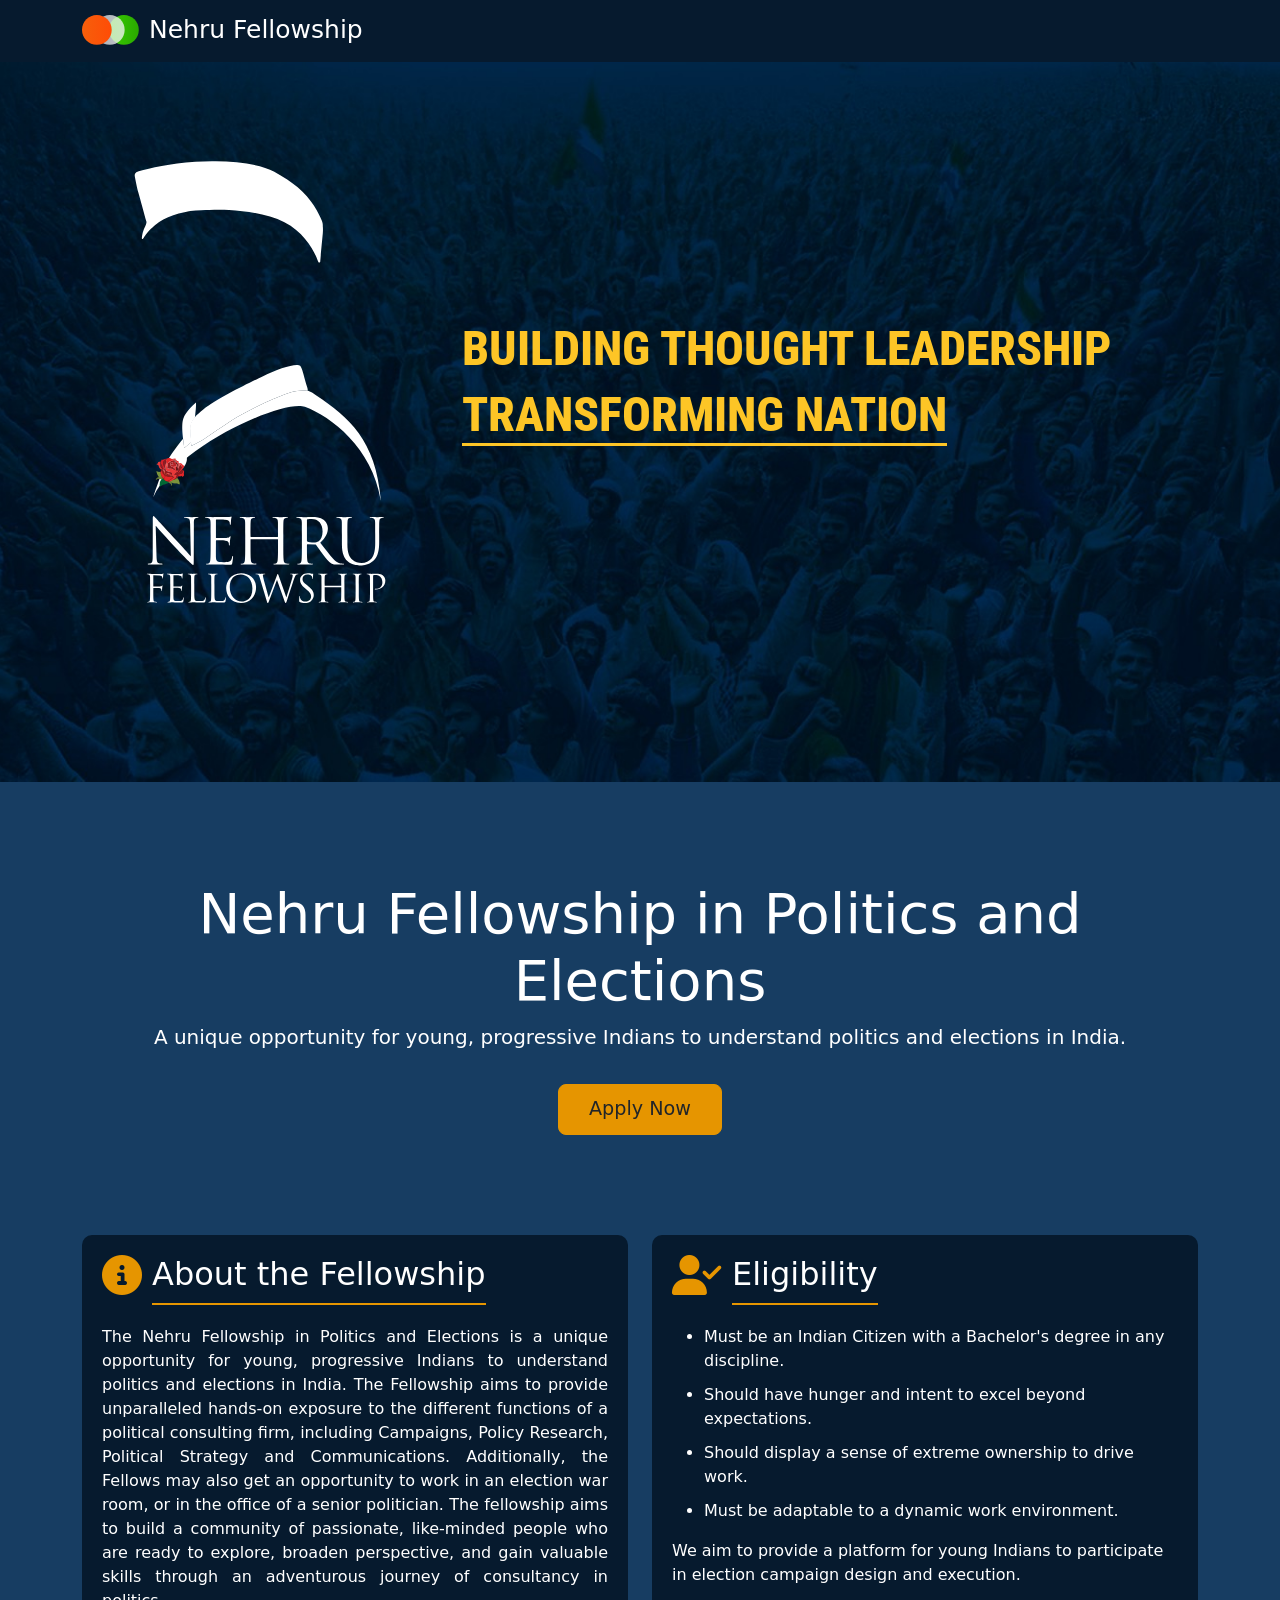
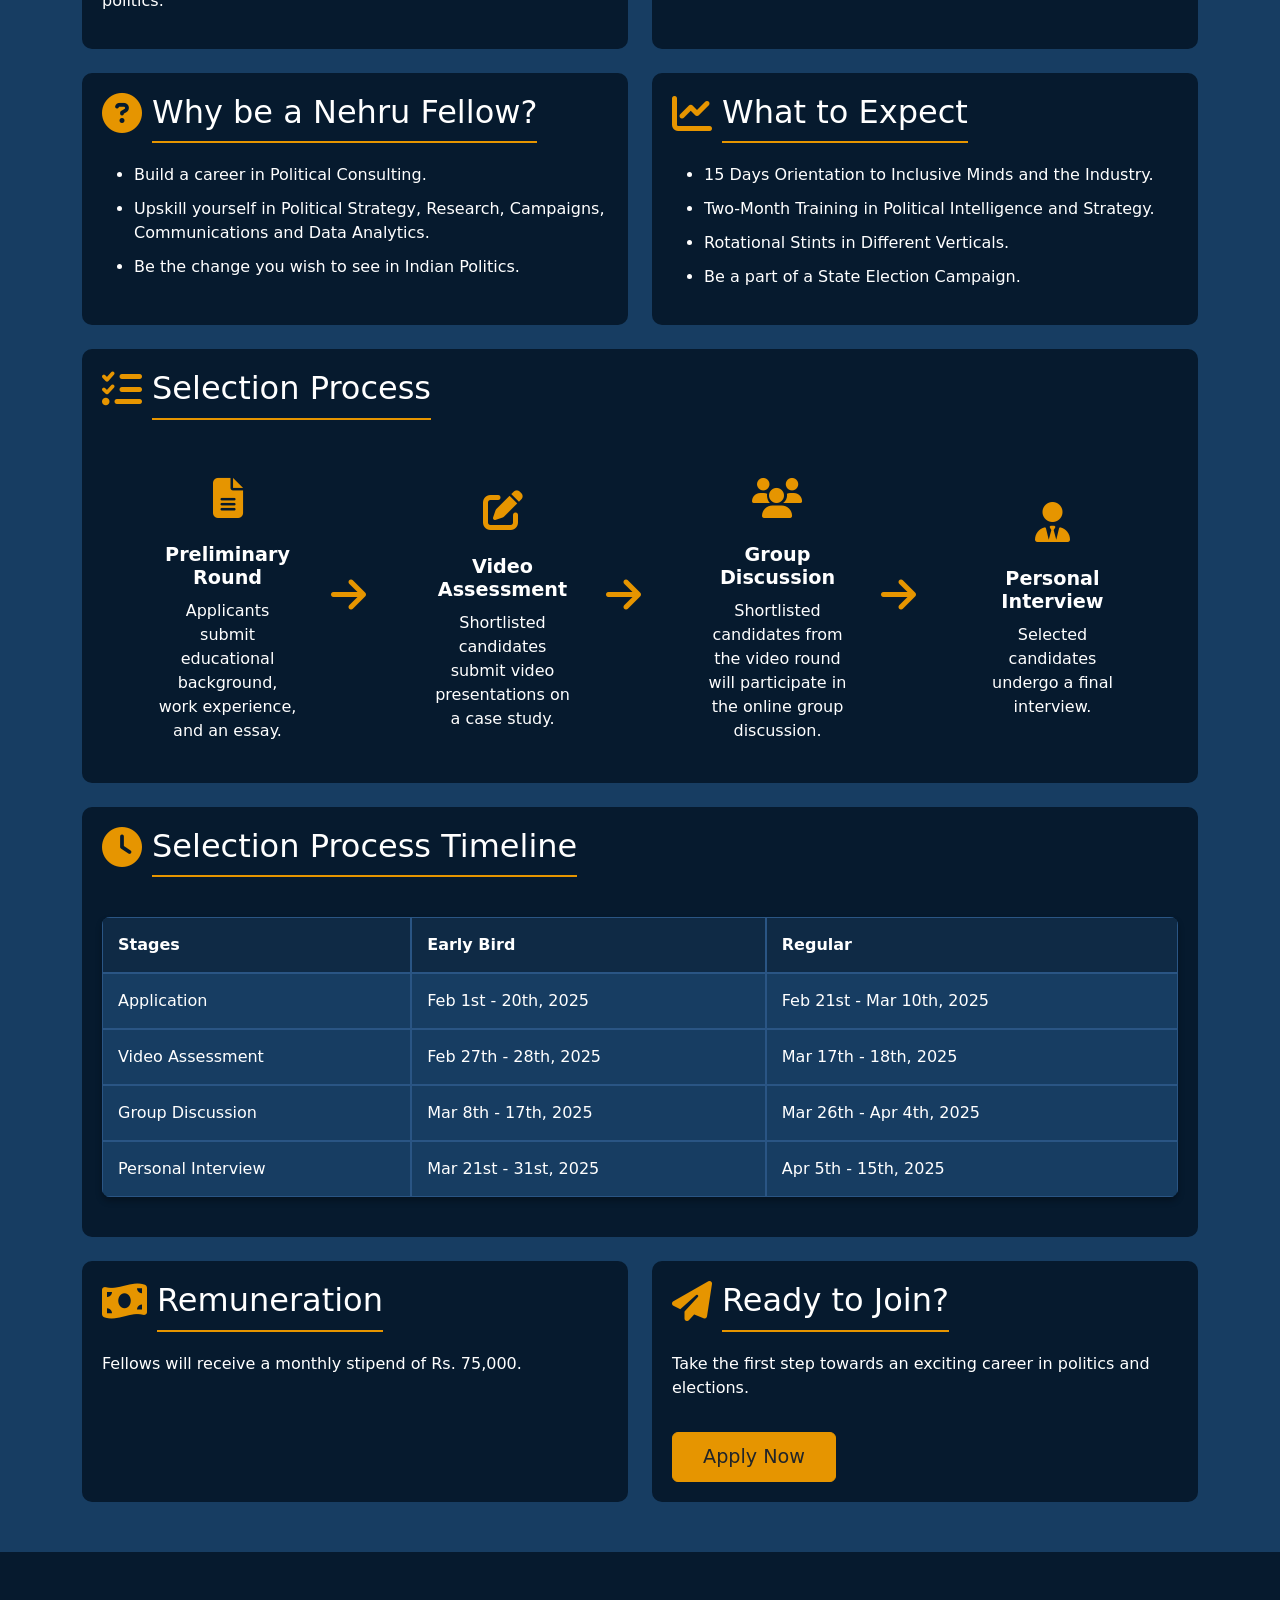
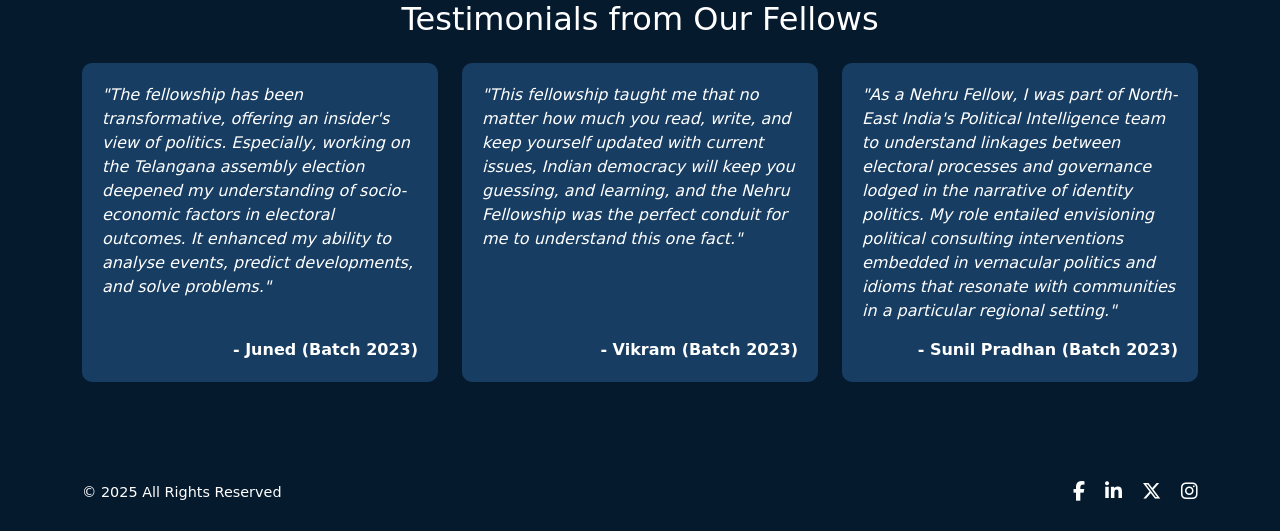
==== index.html @ 9f27fc57 "Fixed issues" ====
<!DOCTYPE html><html lang="en"><head>
    <meta charset="UTF-8">
    <meta name="viewport" content="width=device-width, initial-scale=1.0">
	<link rel="apple-touch-icon" sizes="180x180" href="apple-touch-icon.png">
	<link rel="icon" type="image/png" sizes="32x32" href="favicon-32x32.png">
	<link rel="icon" type="image/png" sizes="16x16" href="favicon-16x16.png">
	<link rel="manifest" href="site.webmanifest">
    <title>Nehru Fellowship</title>
	<meta name="description" content="Explore the Nehru Fellowship, offering young leaders transformative opportunities in policy, governance, and leadership. Learn about our comprehensive application process and how this fellowship empowers future change-makers.">
	<meta name="keywords" content="Political Consulting, Election Campaigns, Indian National Congress, Data-Driven Strategies, Policy Advisory, Governance Support, Strategic Research, Grassroots Campaigns, Social Media Amplification, Political Strategy, Inclusive Minds, Bengaluru Consultants">
	<meta name="author" content="Nehru Fellowship">
	<meta name="robots" content="index, follow">
	<meta property="og:title" content="Nehru Fellowship">
	<meta property="og:description" content="Explore the Nehru Fellowship, offering young leaders transformative opportunities in policy, governance, and leadership. Learn about our comprehensive application process and how this fellowship empowers future change-makers.">
	<meta property="og:image" content=images/inclusive_minds_1200x675.jpg">
	<meta property="og:url" content="https://inclusiveminds.in">
	<meta property="og:type" content="website">
	<meta name="twitter:card" content="summary_large_image">
	<meta name="twitter:title" content="Nehru Fellowship">
	<meta name="twitter:description" content="Explore the Nehru Fellowship, offering young leaders transformative opportunities in policy, governance, and leadership. Learn about our comprehensive application process and how this fellowship empowers future change-makers.">
	<meta name="twitter:image" content="https://www.inclusiveminds.in//images/inclusive_minds_1200x627.jpg">
	<meta name="twitter:site" content="@INClusive_Minds">
    <link href="dist/css/bootstrap.min.css" rel="stylesheet">
    <link href="font-awesome/6.7.2/css/all.min.css" rel="stylesheet">
	<link rel="preconnect" href="https://fonts.googleapis.com">
	<link rel="preconnect" href="https://fonts.gstatic.com" crossorigin="">
	<link href="https://fonts.googleapis.com/css2?family=Roboto+Condensed:ital,wght@0,800;1,800&display=swap" rel="stylesheet">
    <link href="css/style_v%3D1.0.10.css" rel="stylesheet">
	<style>
	.selection-stage {
		text-align: center;
		padding: 20px;
	}
	.selection-stage h3 {
		margin-top: 10px;
		margin-bottom: 10px;
		font-size:1.2rem;
		font-weight:bold;
	}
	.selection-stage p {
		margin: 0;
		
	}
	.icon {
		font-size: 3rem;
		color: #e69500; 
	}
	
	.icon i {
		float:none;
	}

	@media (max-width: 768px) {
		.arrow {
			display: none; 
		}
	}
	
	@media (max-width: 991.98px) {
		.col-stage {
			flex-basis: 50%;
			max-width: 50%;
		}
		.arrow {
			display: none; 
		}
	}
	</style>
	<style>
.timeline-table-section {
    margin: 20px 0;
}

.timeline-table {
    width: 100%;
    border-collapse: separate;
    border-spacing: 0;
    background: #173d62;
    border-radius: 8px;
    overflow: hidden;
    box-shadow: 0 4px 6px rgba(0, 0, 0, 0.3);
    color: #fff;
}

.timeline-table th,
.timeline-table td {
    padding: 15px;
    text-align: left;
    border: 1px solid #2a5584;
}

.timeline-table th {
    background-color: #0f2a45;
    color: #ffffff;
    border-color: #2a5584;
}

.timeline-table tbody tr:hover {
    background-color: #1f4b78;
}

.timeline-date {
    /* color: #e69500; */
    font-weight: 500;
}

.early-bird {
   /*  color: #4dff4d; */
    font-weight: 500;
}

@media (max-width: 768px) {
    .timeline-table {
        display: block;
        overflow-x: auto;
        white-space: nowrap;
    }
    
    .timeline-table th,
    .timeline-table td {
        padding: 12px;
        font-size: 0.9rem;
    }
}
</style>
</head>
<body style="background:#173d62">
	<nav class="navbar navbar-expand-lg navbar-dark sticky-top">
	<div class="container">
		<a class="navbar-brand" href="/">
			<div style="float:left;"><img src="images/logo.svg" style="width:57px;height:30px;"></div>
			<div style="float:left;font-size:25px;margin-left:10px;margin-top:-2px;">Nehru Fellowship</div>
			<div style="clear:both;"></div>
		</a>
		<button class="navbar-toggler" type="button" data-bs-toggle="collapse" data-bs-target="#navbarNav" aria-controls="navbarNav" aria-expanded="false" aria-label="Toggle navigation">
			<span class="navbar-toggler-icon"></span>
		</button>
		<!-- <div class="collapse navbar-collapse" id="navbarNav">
			<ul class="navbar-nav ms-auto">
				<li class="nav-item">
					<a class="nav-link" href="/#about">About Us</a>
				</li>
				<li class="nav-item">
					<a class="nav-link" href="/#work">Our Work</a>
				</li>
				<li class="nav-item">
					<a class="nav-link" href="/nehru-fellowship.php">Nehru Fellowship</a>
				</li>
				<li class="nav-item dropdown">
					<a class="nav-link dropdown-toggle" href="#" id="navbarDropdown" role="button" data-bs-toggle="dropdown" aria-expanded="false">
						Meet Our Fellows
					</a>
					<ul class="dropdown-menu" aria-labelledby="navbarDropdown">
						<li><a class="dropdown-item" href="/nf_2023.php">2023</a></li>
						<li><a class="dropdown-item" href="/nf_2024.php">2024</a></li>
					</ul>
				</li>
				<li class="nav-item">
					<a class="nav-link" href="/#join">Join Us</a>
				</li>
			</ul>
		</div> -->
	</div>
	</nav>		<section class="hero-section">
		<!-- Content Container -->
		<div class="container position-relative py-1">
			<div class="row align-items-center">
				<!-- Desktop View -->
				<div class="col-lg-4 d-none d-lg-block text-center">
					<img src="images/nehru-caricature.svg" class="img-fluid" alt="Nehru Caricature">
				</div>

				<!-- Desktop View: Right Text (Tagline) -->
				<div class="col-lg-8 d-none d-lg-block">
					<h2 class="tagline h1">
						BUILDING THOUGHT LEADERSHIP
					</h2>
					<h2 class="tagline h1 golden-line">
						TRANSFORMING NATION
					</h2>
				</div>
				
				<!-- Mobile View: Centered Content -->
				<div class="col-12 text-center d-lg-none">
					<img src="images/nehru-caricature.svg" class="img-fluid mb-4" alt="Nehru Caricature" style="max-width: 200px;">
					<h2 class="tagline-mobile h2">
						BUILDING THOUGHT LEADERSHIP
					</h2>
					<h2 class="tagline-mobile h2 golden-line-mobile">
						TRANSFORMING NATION
					</h2>
					
				</div>
			</div>
		</div>
	</section>
	<div class="container mt-5" style="margin-bottom:50px;">
		<div class="row g-4">
			<div class="col">
				<div class="hero-content">
			<h1 class="display-4">Nehru Fellowship in Politics and Elections</h1>
			<p class="lead">A unique opportunity for young, progressive Indians to understand politics and elections in India.</p>
						<a href="nf/" class="btn btn-action apply-btn btn-lg mt-3">Apply Now</a>
					</div>
			</div>
		</div>
		<div class="row g-4">
			<!-- About the Fellowship -->
			<div class="col-md-6">
				<div class="info-box">
					<i class="fas fa-info-circle"></i>
					<h2 class="section-title">About the Fellowship</h2>
					<div class="clear"></div>
					<p style="text-align:justify">The Nehru Fellowship in Politics and Elections is a unique opportunity for young, progressive Indians to understand politics and elections in India. The Fellowship aims to provide unparalleled hands-on exposure to the different functions of a political consulting firm, including Campaigns, Policy Research, Political Strategy and Communications. Additionally, the Fellows may also get an opportunity to work in an election war room, or in the office of a senior politician. The fellowship aims to build a community of passionate, like-minded people who are ready to explore, broaden perspective, and gain valuable skills through an adventurous journey of consultancy in politics.</p>
				</div>
			</div>
			<div class="col-md-6">
				<div class="info-box">
					<i class="fas fa-user-check"></i>
					<h2 class="section-title">Eligibility</h2>
					<div class="clear"></div>
					<ul>
						<li>Must be an Indian Citizen with a Bachelor's degree in any discipline.</li>
						<li>Should have hunger and intent to excel beyond expectations.</li>
						<li>Should display a sense of extreme ownership to drive work.</li>
						<li>Must be adaptable to a dynamic work environment.</li>
					</ul>
					<p>We aim to provide a platform for young Indians to participate in election campaign design and execution.</p>
				</div>
			</div>
			
			<div class="col-md-6">
				<div class="info-box">
					<i class="fas fa-question-circle"></i>
					<h2 class="section-title">Why be a Nehru Fellow?</h2>
					<div class="clear"></div>
					<ul>
						<li>Build a career in Political Consulting.</li>
						<li>Upskill yourself in Political Strategy, Research, Campaigns, Communications and Data Analytics.</li>
						<li>Be the change you wish to see in Indian Politics.</li>
					</ul>
				</div>
			</div>
			<div class="col-md-6">
				<div class="info-box">
					<i class="fas fa-chart-line"></i>
					<h2 class="section-title">What to Expect</h2>
					<div class="clear"></div>
					<ul>
						<li>15 Days Orientation to Inclusive Minds and the Industry.</li>
						<li>Two-Month Training in Political Intelligence and Strategy.</li>
						<li>Rotational Stints in Different Verticals.</li>
						<li>Be a part of a State Election Campaign.</li>
					</ul>
				</div>
			</div>
			<div class="col-md-12">
				<div class="info-box">
					<i class="fas fa-tasks"></i>
					<h2 class="section-title">Selection Process</h2>
					<div class="clear"></div>
					<div class="row justify-content-center align-items-center">
						<div class="col-md-2 col-stage selection-stage">
							<div class="icon"><i class="fas fa-file-alt"></i></div> 
							<h3>Preliminary Round</h3>
							<p>Applicants submit educational background, work experience, and an essay.</p>
						</div>
						<div class="col-md-1 arrow">
							<i class="fas fa-arrow-right"></i>
						</div>
						<div class="col-md-2 col-stage selection-stage">
							<div class="icon"><i class="fas fa-edit"></i></div>
							<h3>Video Assessment</h3>
							<p>Shortlisted candidates submit video presentations on a case study.</p>
						</div>
						<div class="col-md-1 arrow">
							<i class="fas fa-arrow-right"></i>
						</div>
						<div class="col-md-2 col-stage selection-stage">
							<div class="icon"><i class="fas fa-users"></i></div>
							<h3>Group Discussion</h3>
							<p>Shortlisted candidates from the video round will participate in the online group discussion.</p>
						</div>
						<div class="col-md-1 arrow">
							<i class="fas fa-arrow-right"></i>
						</div>
						<div class="col-md-2 col-stage selection-stage">
							<div class="icon"><i class="fas fa-user-tie"></i></div> <!-- Replace with appropriate icon -->
							
							<h3>Personal Interview</h3>
							<p>Selected candidates undergo a final interview.</p>
						</div>
					</div>
				</div>
			</div>
			<div class="col-md-12">
    <div class="info-box">
        <i class="fas fa-clock"></i>
        <h2 class="section-title">Selection Process Timeline</h2>
        <div class="clear"></div>
        <div class="timeline-table-section">
            <table class="timeline-table">
                <thead>
                    <tr>
                        <th>Stages</th>
                        <th>Early Bird</th>
                        <th>Regular</th>
                    </tr>
                </thead>
                <tbody>
                    <tr>
                        <td>Application</td>
                        <td class="early-bird">Feb 1st - 20th, 2025</td>
                        <td class="timeline-date">Feb 21st - Mar 10th, 2025</td>
                    </tr>
                    <tr>
                        <td>Video Assessment</td>
                        <td class="early-bird">Feb 27th - 28th, 2025</td>
                        <td class="timeline-date">Mar 17th - 18th, 2025</td>
                    </tr>
                    <tr>
                        <td>Group Discussion</td>
                        <td class="early-bird">Mar 8th - 17th, 2025</td>
                        <td class="timeline-date">Mar 26th - Apr 4th, 2025</td>
                    </tr>
                    <tr>
                        <td>Personal Interview</td>
                        <td class="early-bird">Mar 21st - 31st, 2025</td>
                        <td class="timeline-date">Apr 5th - 15th, 2025</td>
                    </tr>
                </tbody>
            </table>
        </div>
    </div>
</div>


			<div class="col-md-6">
				<div class="info-box">
					<i class="fas fa-money-bill-wave"></i>
					<h2 class="section-title">Remuneration</h2>
					<div class="clear"></div>
					<p>Fellows will receive a monthly stipend of Rs. 75,000.</p>
				</div>
			</div>

			<!-- Apply Now Section -->
			<div class="col-md-6">
				<div class="info-box text-start" id="apply">
					<div class="">
						<i class="fas fa-paper-plane"></i>
						<h2 class="section-title">Ready to Join?</h2>
						<div class="clear"></div>
					</div>
					<p>Take the first step towards an exciting career in politics and elections.</p>
										<a href="nf/" class="btn apply-btn mt-3">Apply Now</a>
									</div>
			</div>
		</div>
	</div>
	
	<!-- Testimonials Section -->
	<section class="testimonials-section py-5">
		<div class="container">
			<h2 class="text-center mb-4">Testimonials from Our Fellows</h2>
			<div class="row">
				<div class="col-md-4 mb-4">
					<div class="testimonial">
						<p class="testimonial-text">"The fellowship has been transformative, offering an insider's view of politics. Especially, working on the Telangana assembly election deepened my understanding of socio-economic factors in electoral outcomes. It enhanced my ability to analyse events, predict developments, and solve problems."</p>
						<p class="testimonial-author">- Juned (Batch 2023)</p>
					</div>
				</div>
				<div class="col-md-4 mb-4">
					<div class="testimonial">
						<p class="testimonial-text">"This fellowship taught me that no matter how much you read, write, and keep yourself updated with current issues, Indian democracy will keep you guessing, and learning, and the Nehru Fellowship was the perfect conduit for me to understand this one fact."</p>
						<p class="testimonial-author">- Vikram (Batch 2023)</p>
					</div>
				</div>
				<div class="col-md-4 mb-4">
					<div class="testimonial">
						<p class="testimonial-text">"As a Nehru Fellow, I was part of North-East India's Political Intelligence team to understand linkages between electoral processes and governance lodged in the narrative of identity politics. My role entailed envisioning political consulting interventions embedded in vernacular politics and idioms that resonate with communities in a particular regional setting."</p>
						<p class="testimonial-author">- Sunil Pradhan (Batch 2023)</p>
					</div>
				</div>
			</div>
		</div>
	</section>
    <footer class="footer py-4">
    <div class="container">
        <div class="row align-items-center">
            <div class="col-md-6 text-center text-md-start">
                <span class="copyright">© 2025 All Rights Reserved</span>
            </div>
            <div class="col-md-6 text-center text-md-end">
                <ul class="social-icons list-inline mb-0">
                    <li class="list-inline-item">
                        <a href="https://www.facebook.com/TheInclusiveMinds/" target="_blank" aria-label="Facebook">
                            <i class="fab fa-facebook-f"></i>
                        </a>
                    </li>
                    <li class="list-inline-item">
                        <a href="https://www.linkedin.com/company/inclusive-minds-ind" target="_blank" aria-label="LinkedIn">
                            <i class="fab fa-linkedin-in"></i>
                        </a>
                    </li>
                    <li class="list-inline-item">
						<a href="https://twitter.com/inclusive_minds" target="_blank" aria-label="X (formerly Twitter)">
							<i class="fa-brands fa-x-twitter"></i>
						</a>
					</li>
                    <li class="list-inline-item">
                        <a href="https://www.instagram.com/theinclusiveminds/" target="_blank" aria-label="Instagram">
                            <i class="fab fa-instagram"></i>
                        </a>
                    </li>
                </ul>
            </div>
        </div>
    </div>
</footer>

<!-- Google tag (gtag.js) -->
<script async="" src="https://www.googletagmanager.com/gtag/js?id=G-6109SPYQJ1"></script>
<script>
  window.dataLayer = window.dataLayer || [];
  function gtag(){dataLayer.push(arguments);}
  gtag('js', new Date());

  gtag('config', 'G-6109SPYQJ1');
</script>
    <script src="dist/js/bootstrap.bundle.min.js"></script>	

</body></html>
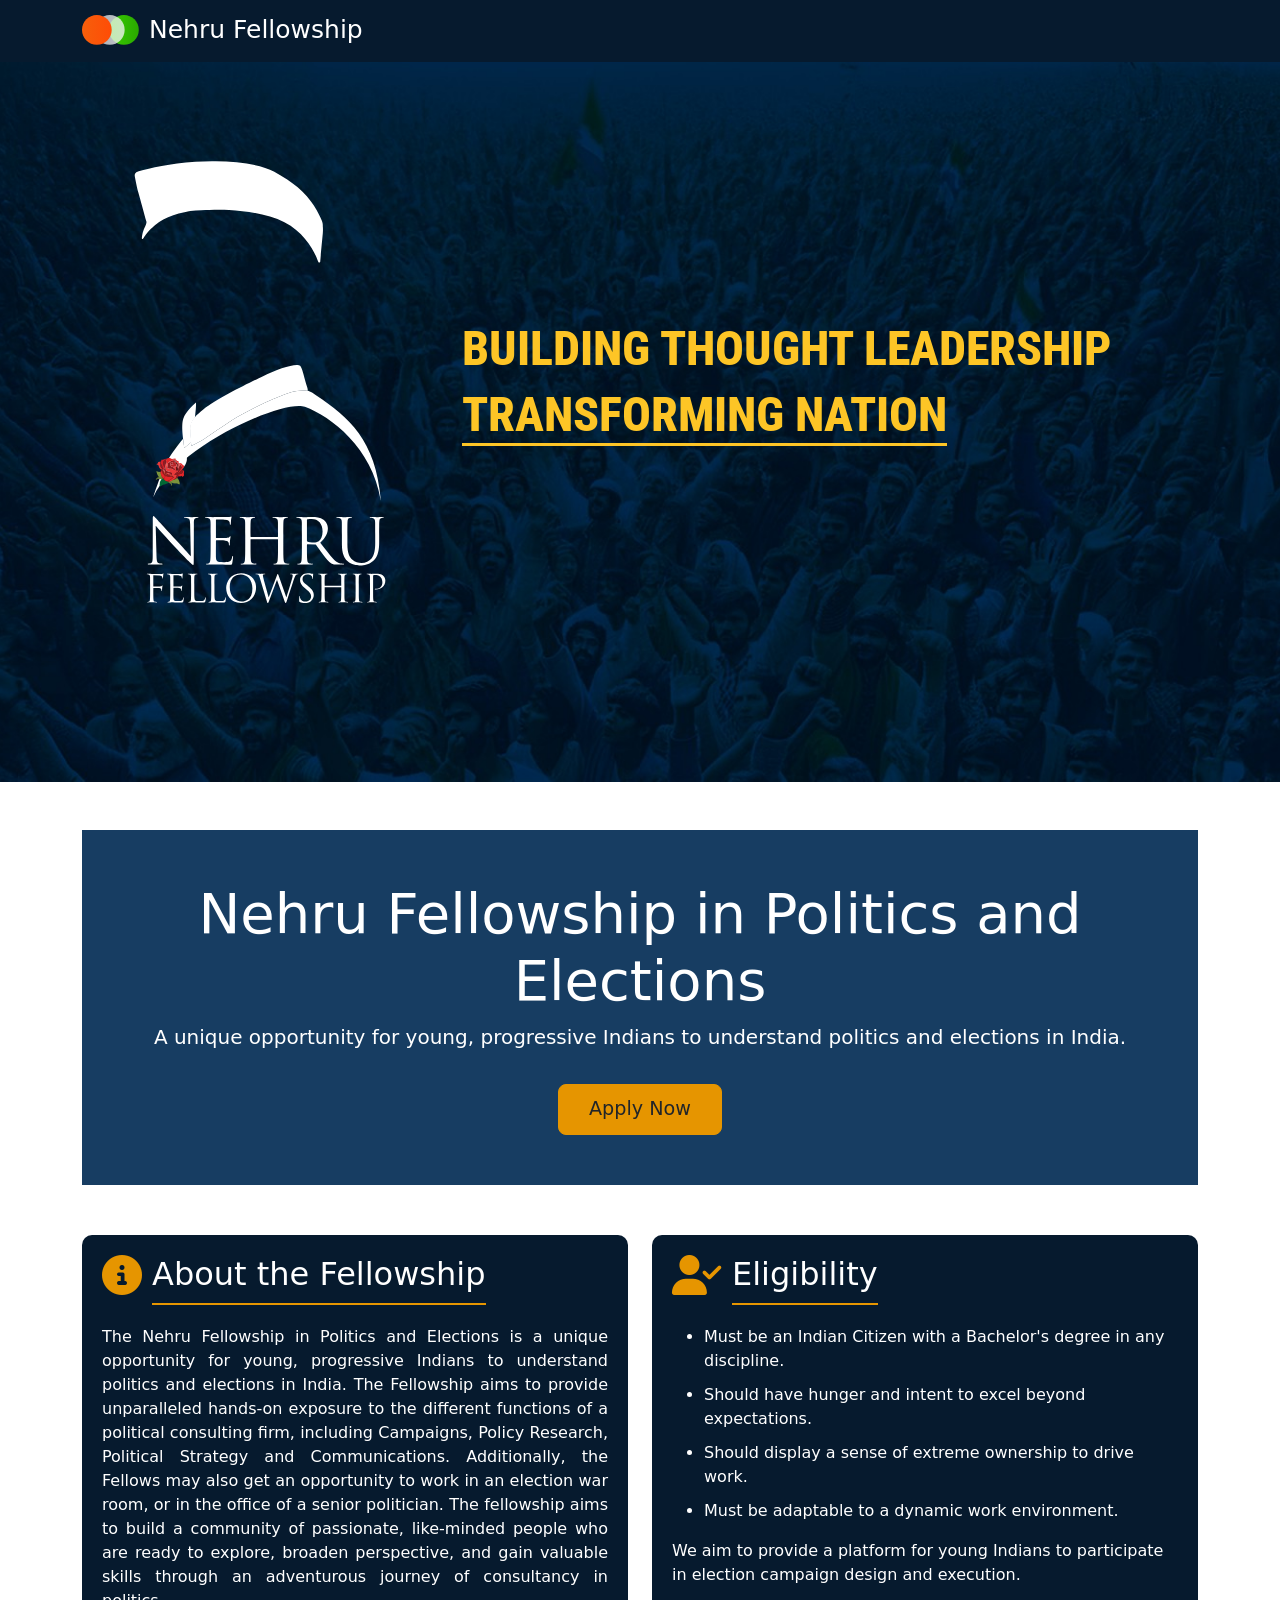
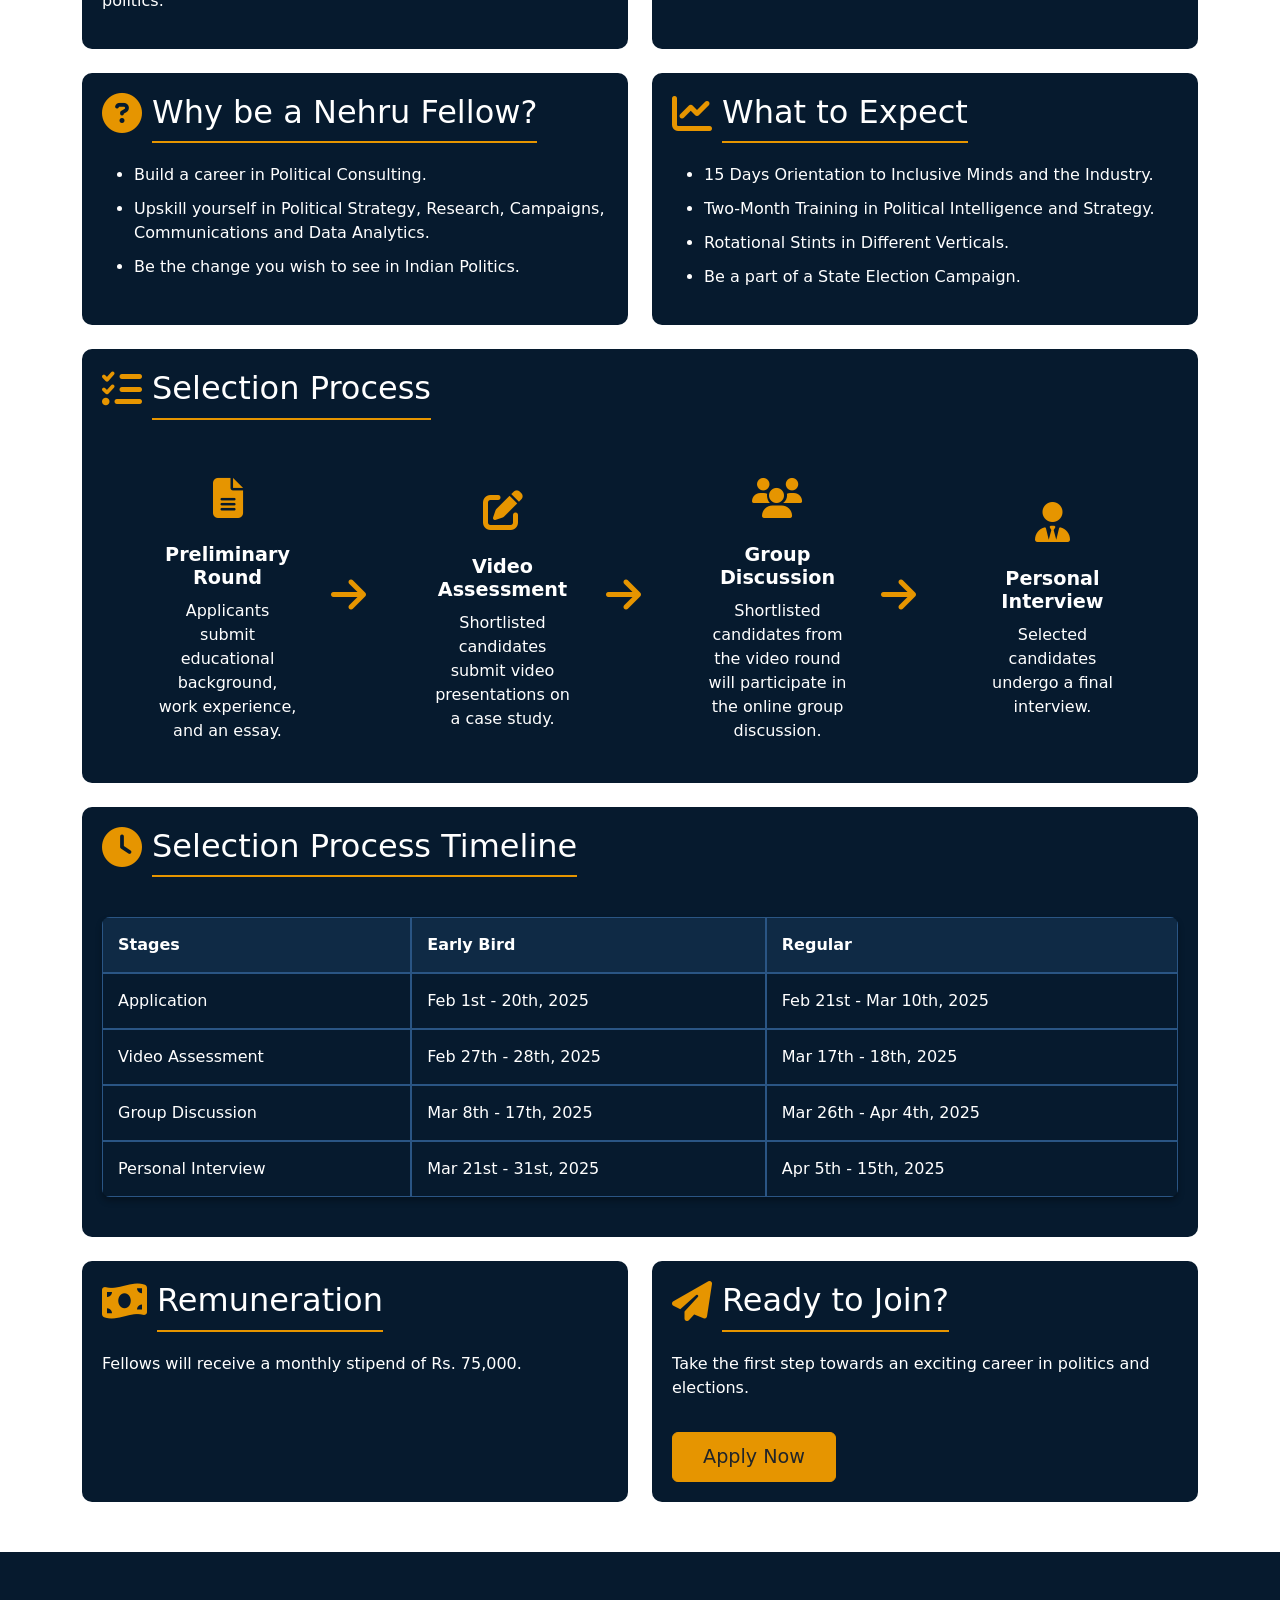
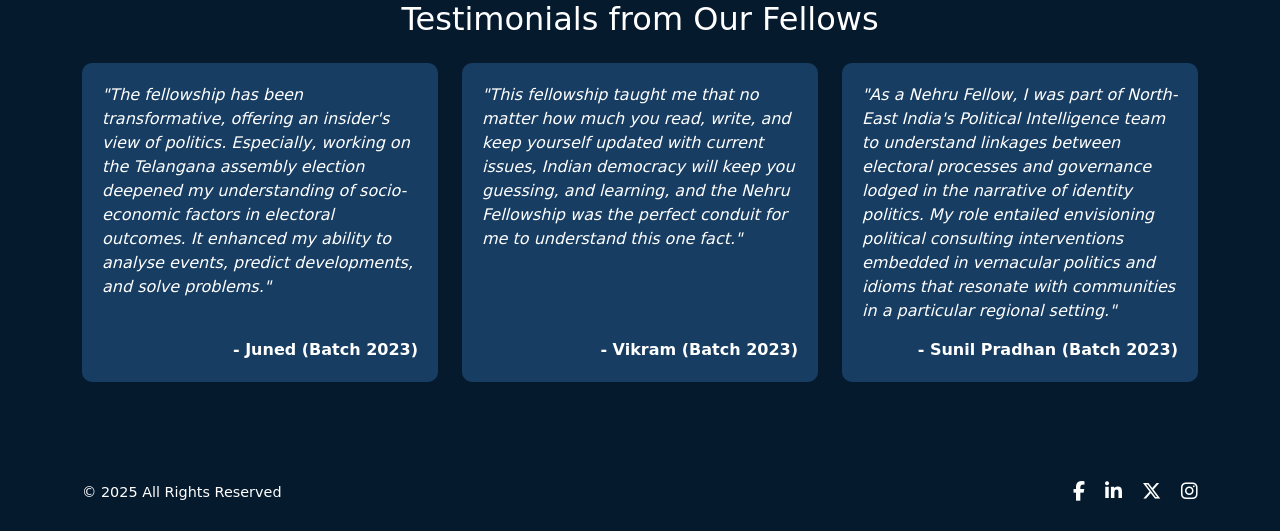
==== commit 77ae0110: "Update index.html" ====
--- a/index.html
+++ b/index.html
@@ -75,7 +75,7 @@
     width: 100%;
     border-collapse: separate;
     border-spacing: 0;
-    background: #173d62;
+    background: #00000;
     border-radius: 8px;
     overflow: hidden;
     box-shadow: 0 4px 6px rgba(0, 0, 0, 0.3);
@@ -124,7 +124,7 @@
 }
 </style>
 </head>
-<body style="background:#173d62">
+<body style="background:#0000">
 	<nav class="navbar navbar-expand-lg navbar-dark sticky-top">
 	<div class="container">
 		<a class="navbar-brand" href="/">
@@ -430,4 +430,4 @@
 </script>
     <script src="dist/js/bootstrap.bundle.min.js"></script>	
 
-</body></html>+</body></html>
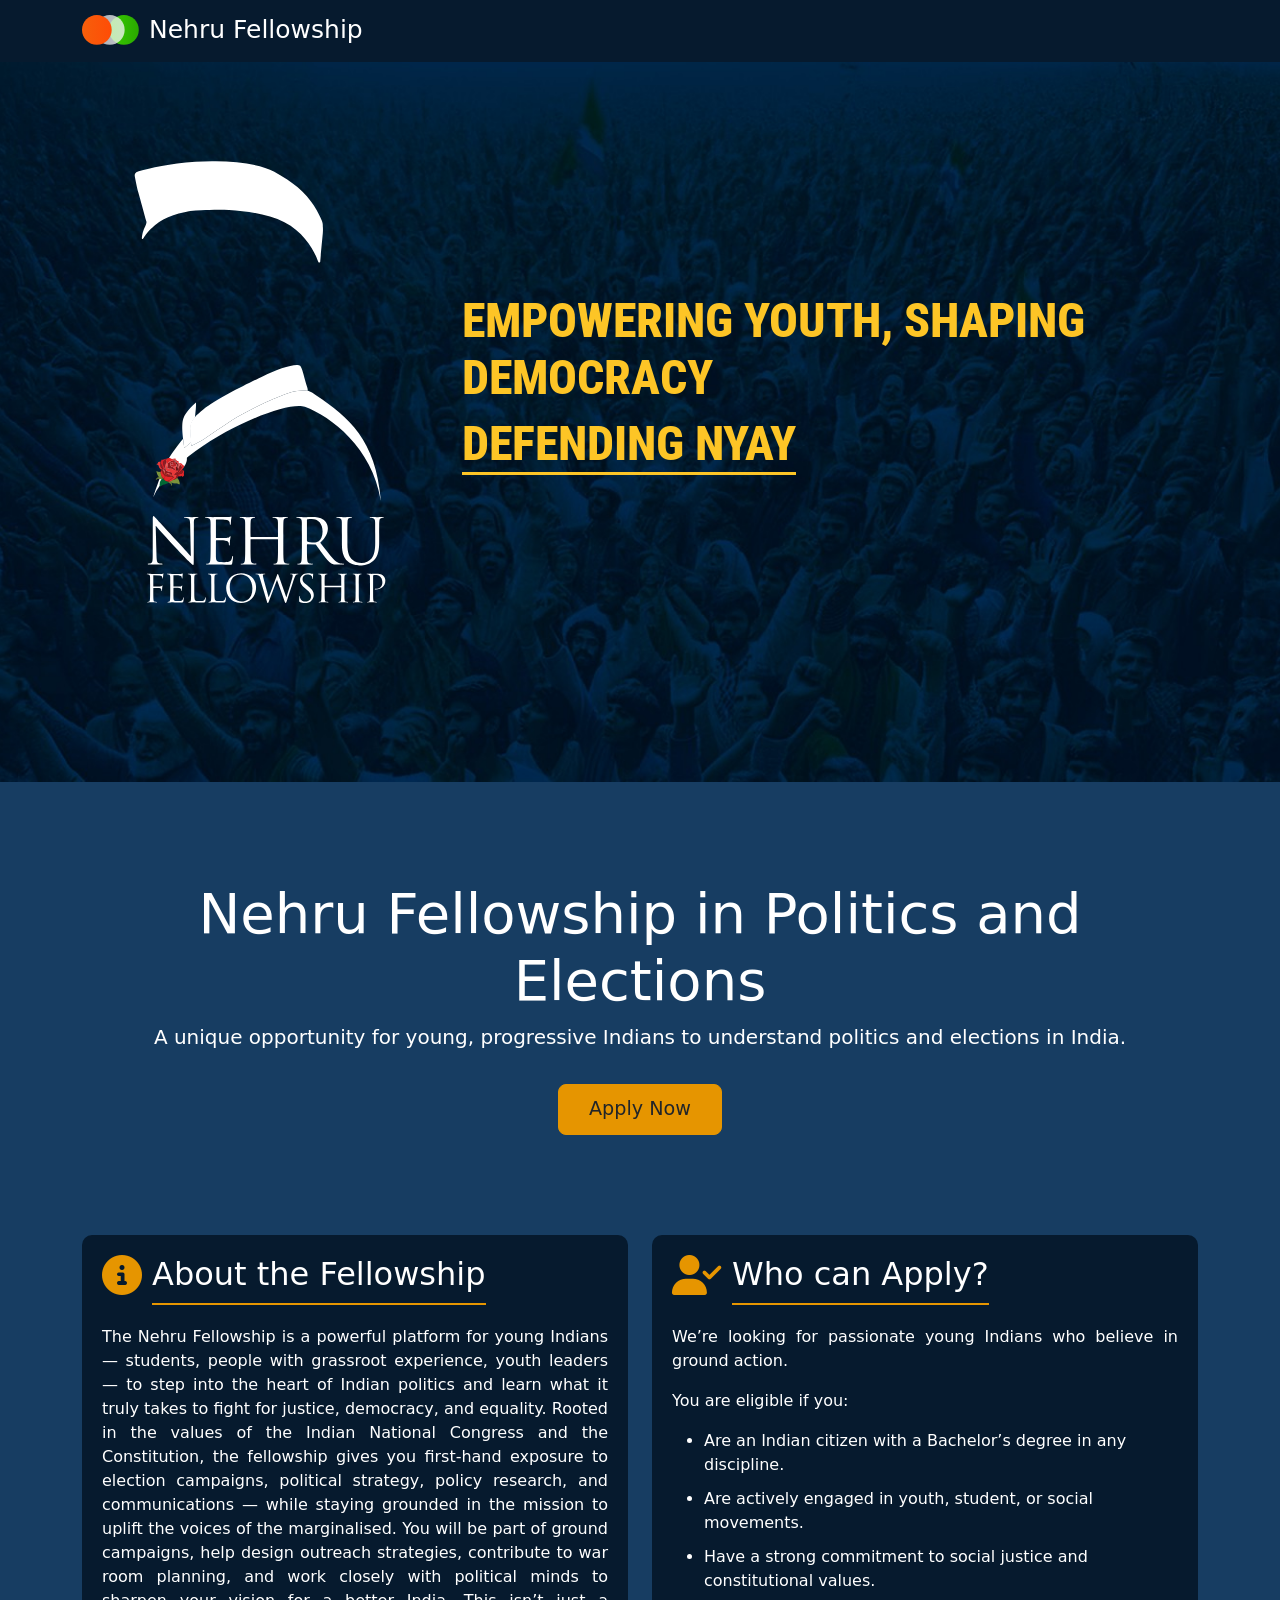
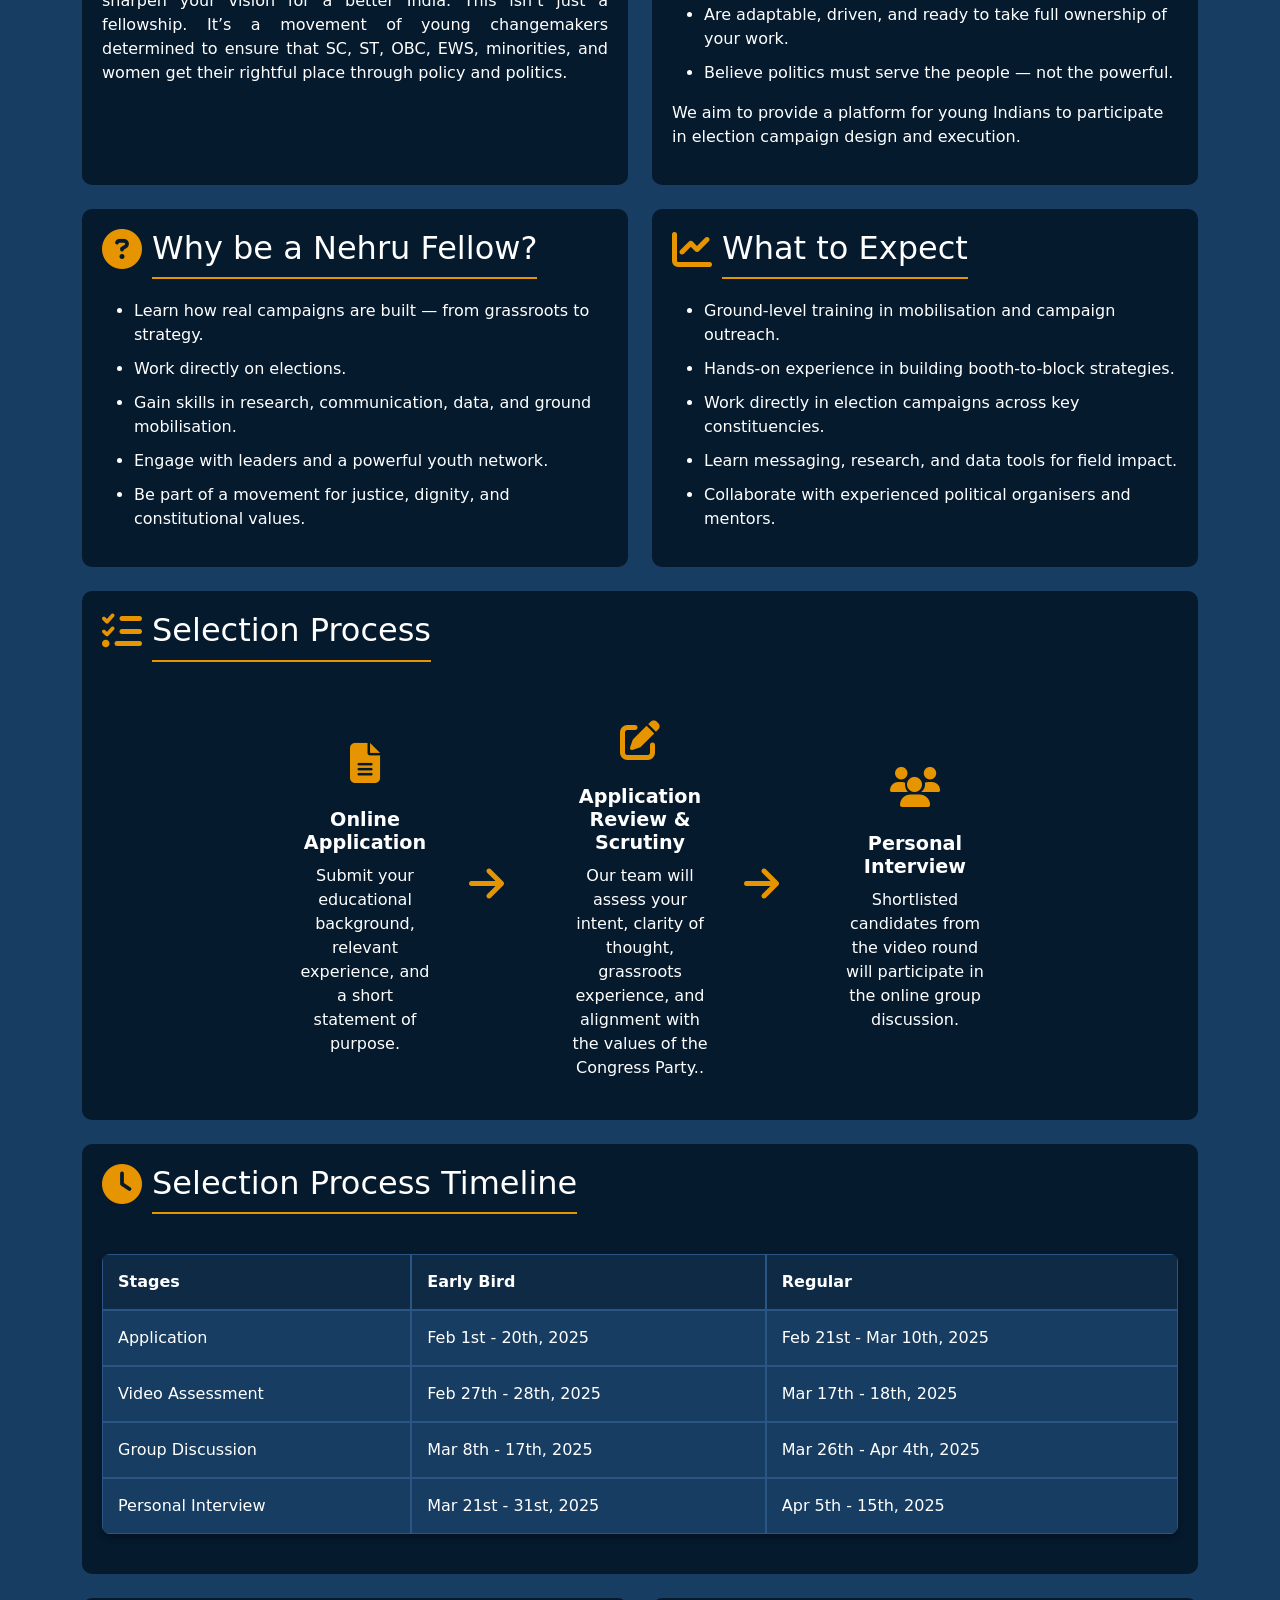
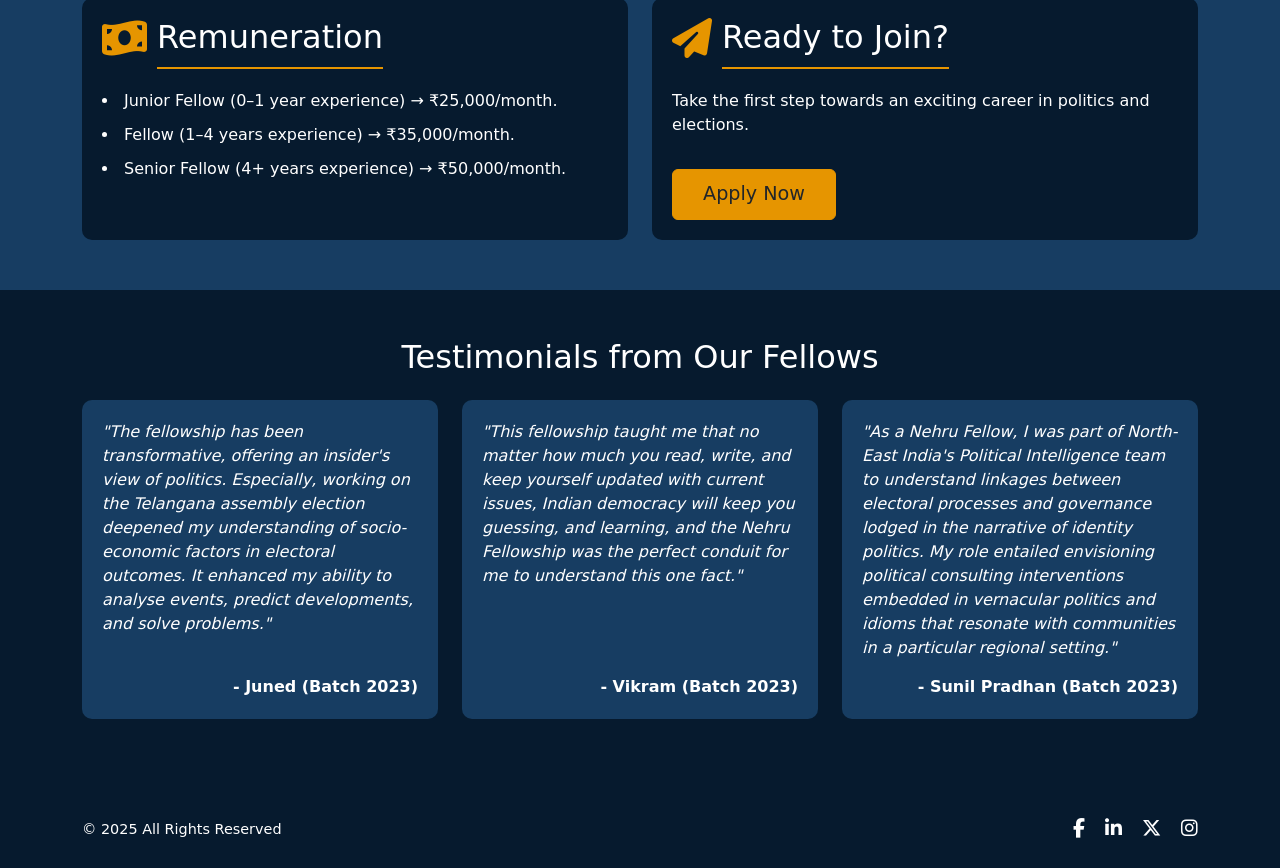
==== commit 51a4701a: "Content Changes" ====
--- a/index.html
+++ b/index.html
@@ -75,7 +75,7 @@
     width: 100%;
     border-collapse: separate;
     border-spacing: 0;
-    background: #00000;
+    background: #173d62;
     border-radius: 8px;
     overflow: hidden;
     box-shadow: 0 4px 6px rgba(0, 0, 0, 0.3);
@@ -124,7 +124,7 @@
 }
 </style>
 </head>
-<body style="background:#0000">
+<body style="background:#173d62">
 	<nav class="navbar navbar-expand-lg navbar-dark sticky-top">
 	<div class="container">
 		<a class="navbar-brand" href="/">
@@ -173,10 +173,10 @@
 				<!-- Desktop View: Right Text (Tagline) -->
 				<div class="col-lg-8 d-none d-lg-block">
 					<h2 class="tagline h1">
-						BUILDING THOUGHT LEADERSHIP
+						EMPOWERING YOUTH, SHAPING DEMOCRACY
 					</h2>
 					<h2 class="tagline h1 golden-line">
-						TRANSFORMING NATION
+						DEFENDING NYAY
 					</h2>
 				</div>
 				
@@ -184,10 +184,10 @@
 				<div class="col-12 text-center d-lg-none">
 					<img src="images/nehru-caricature.svg" class="img-fluid mb-4" alt="Nehru Caricature" style="max-width: 200px;">
 					<h2 class="tagline-mobile h2">
-						BUILDING THOUGHT LEADERSHIP
+						EMPOWERING YOUTH, SHAPING DEMOCRACY, 
 					</h2>
 					<h2 class="tagline-mobile h2 golden-line-mobile">
-						TRANSFORMING NATION
+						DEFENDING NYAY.
 					</h2>
 					
 				</div>
@@ -211,19 +211,28 @@
 					<i class="fas fa-info-circle"></i>
 					<h2 class="section-title">About the Fellowship</h2>
 					<div class="clear"></div>
-					<p style="text-align:justify">The Nehru Fellowship in Politics and Elections is a unique opportunity for young, progressive Indians to understand politics and elections in India. The Fellowship aims to provide unparalleled hands-on exposure to the different functions of a political consulting firm, including Campaigns, Policy Research, Political Strategy and Communications. Additionally, the Fellows may also get an opportunity to work in an election war room, or in the office of a senior politician. The fellowship aims to build a community of passionate, like-minded people who are ready to explore, broaden perspective, and gain valuable skills through an adventurous journey of consultancy in politics.</p>
+					<p style="text-align:justify">The Nehru Fellowship is a powerful platform for young Indians — students, people with grassroot experience, youth leaders — to step into the heart of Indian politics and learn what it truly takes to fight for justice, democracy, and equality.
+						Rooted in the values of the Indian National Congress and the Constitution, the fellowship gives you first-hand exposure to election campaigns, political strategy, policy research, and communications — while staying grounded in the mission to uplift the voices of the marginalised.
+						You will be part of ground campaigns, help design outreach strategies, contribute to war room planning, and work closely with political minds to sharpen your vision for a better India.
+						This isn’t just a fellowship. It’s a movement of young changemakers determined to ensure that SC, ST, OBC, EWS, minorities, and women get their rightful place through policy and politics.
+						</p>
 				</div>
 			</div>
 			<div class="col-md-6">
 				<div class="info-box">
 					<i class="fas fa-user-check"></i>
-					<h2 class="section-title">Eligibility</h2>
-					<div class="clear"></div>
+					<h2 class="section-title">Who can Apply?</h2>
+					<div class="clear"></div>
+					<p style="text-align:justify">We’re looking for passionate young Indians who believe in ground action. </p>
+					<p style="text-align:justify">You are eligible if you:
+					</p>
+
 					<ul>
-						<li>Must be an Indian Citizen with a Bachelor's degree in any discipline.</li>
-						<li>Should have hunger and intent to excel beyond expectations.</li>
-						<li>Should display a sense of extreme ownership to drive work.</li>
-						<li>Must be adaptable to a dynamic work environment.</li>
+						<li>Are an Indian citizen with a Bachelor’s degree in any discipline.</li>
+						<li>Are actively engaged in youth, student, or social movements.</li>
+						<li>Have a strong commitment to social justice and constitutional values.</li>
+						<li>Are adaptable, driven, and ready to take full ownership of your work.</li>
+						<li>Believe politics must serve the people — not the powerful.</li>
 					</ul>
 					<p>We aim to provide a platform for young Indians to participate in election campaign design and execution.</p>
 				</div>
@@ -235,9 +244,11 @@
 					<h2 class="section-title">Why be a Nehru Fellow?</h2>
 					<div class="clear"></div>
 					<ul>
-						<li>Build a career in Political Consulting.</li>
-						<li>Upskill yourself in Political Strategy, Research, Campaigns, Communications and Data Analytics.</li>
-						<li>Be the change you wish to see in Indian Politics.</li>
+						<li>Learn how real campaigns are built — from grassroots to strategy.</li>
+						<li>Work directly on elections.</li>
+						<li>Gain skills in research, communication, data, and ground mobilisation.</li>
+						<li>Engage with leaders and a powerful youth network.</li>
+						<li>Be part of a movement for justice, dignity, and constitutional values.</li>
 					</ul>
 				</div>
 			</div>
@@ -247,10 +258,11 @@
 					<h2 class="section-title">What to Expect</h2>
 					<div class="clear"></div>
 					<ul>
-						<li>15 Days Orientation to Inclusive Minds and the Industry.</li>
-						<li>Two-Month Training in Political Intelligence and Strategy.</li>
-						<li>Rotational Stints in Different Verticals.</li>
-						<li>Be a part of a State Election Campaign.</li>
+						<li>Ground-level training in mobilisation and campaign outreach.</li>
+						<li>Hands-on experience in building booth-to-block strategies.</li>
+						<li>Work directly in election campaigns across key constituencies.</li>
+						<li>Learn messaging, research, and data tools for field impact.</li>
+						<li>Collaborate with experienced political organisers and mentors.</li>
 					</ul>
 				</div>
 			</div>
@@ -262,34 +274,34 @@
 					<div class="row justify-content-center align-items-center">
 						<div class="col-md-2 col-stage selection-stage">
 							<div class="icon"><i class="fas fa-file-alt"></i></div> 
-							<h3>Preliminary Round</h3>
-							<p>Applicants submit educational background, work experience, and an essay.</p>
+							<h3>Online Application</h3>
+							<p>Submit your educational background, relevant experience, and a short statement of purpose.</p>
 						</div>
 						<div class="col-md-1 arrow">
 							<i class="fas fa-arrow-right"></i>
 						</div>
 						<div class="col-md-2 col-stage selection-stage">
 							<div class="icon"><i class="fas fa-edit"></i></div>
-							<h3>Video Assessment</h3>
-							<p>Shortlisted candidates submit video presentations on a case study.</p>
+							<h3>Application Review & Scrutiny</h3>
+							<p>Our team will assess your intent, clarity of thought, grassroots experience, and alignment with the values of the Congress Party..</p>
 						</div>
 						<div class="col-md-1 arrow">
 							<i class="fas fa-arrow-right"></i>
 						</div>
 						<div class="col-md-2 col-stage selection-stage">
 							<div class="icon"><i class="fas fa-users"></i></div>
-							<h3>Group Discussion</h3>
+							<h3>Personal Interview</h3>
 							<p>Shortlisted candidates from the video round will participate in the online group discussion.</p>
 						</div>
-						<div class="col-md-1 arrow">
+						<!-- <div class="col-md-1 arrow">
 							<i class="fas fa-arrow-right"></i>
 						</div>
 						<div class="col-md-2 col-stage selection-stage">
 							<div class="icon"><i class="fas fa-user-tie"></i></div> <!-- Replace with appropriate icon -->
 							
-							<h3>Personal Interview</h3>
+							<!-- <h3>Personal Interview</h3>
 							<p>Selected candidates undergo a final interview.</p>
-						</div>
+						</div> --> 
 					</div>
 				</div>
 			</div>
@@ -340,7 +352,9 @@
 					<i class="fas fa-money-bill-wave"></i>
 					<h2 class="section-title">Remuneration</h2>
 					<div class="clear"></div>
-					<p>Fellows will receive a monthly stipend of Rs. 75,000.</p>
+					<li>Junior Fellow (0–1 year experience) → ₹25,000/month.</li>
+						<li>Fellow (1–4 years experience) → ₹35,000/month.</li>
+						<li>Senior Fellow (4+ years experience) → ₹50,000/month.</li>
 				</div>
 			</div>
 
@@ -430,4 +444,4 @@
 </script>
     <script src="dist/js/bootstrap.bundle.min.js"></script>	
 
-</body></html>
+</body></html>
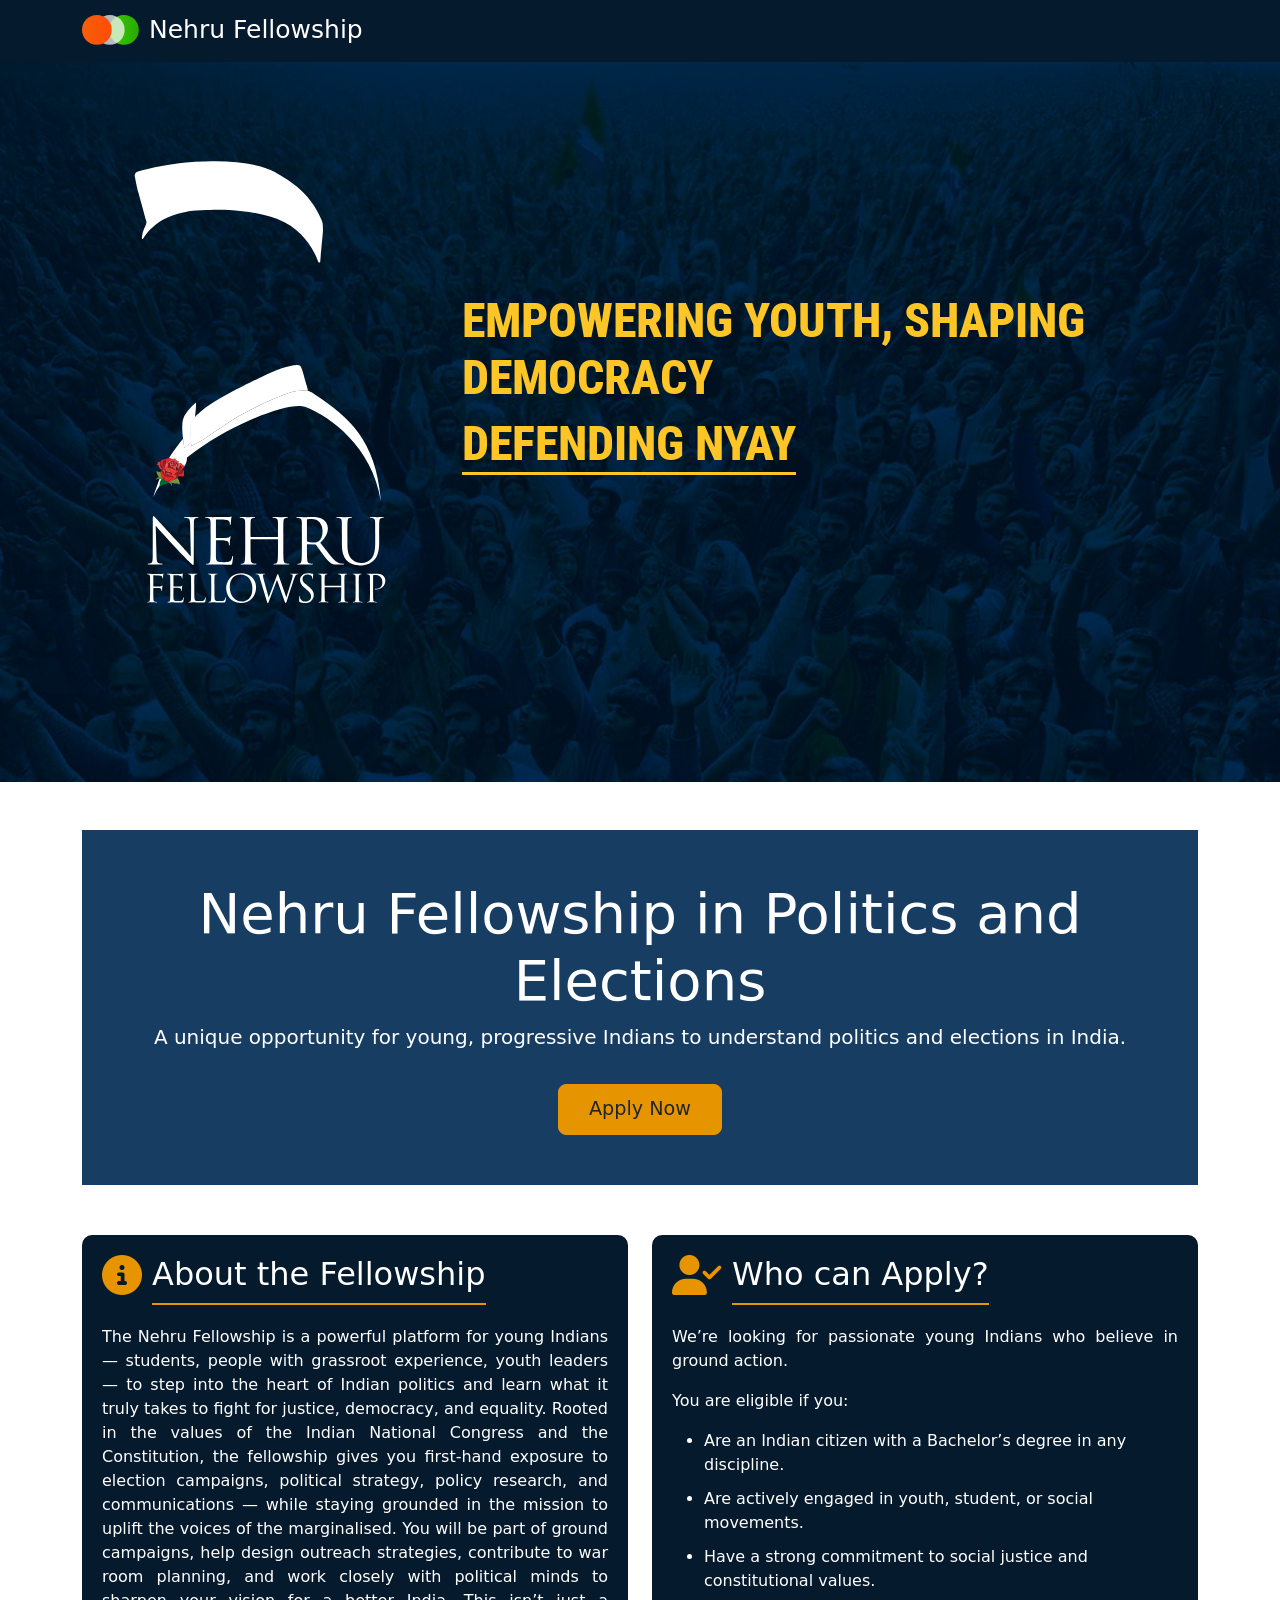
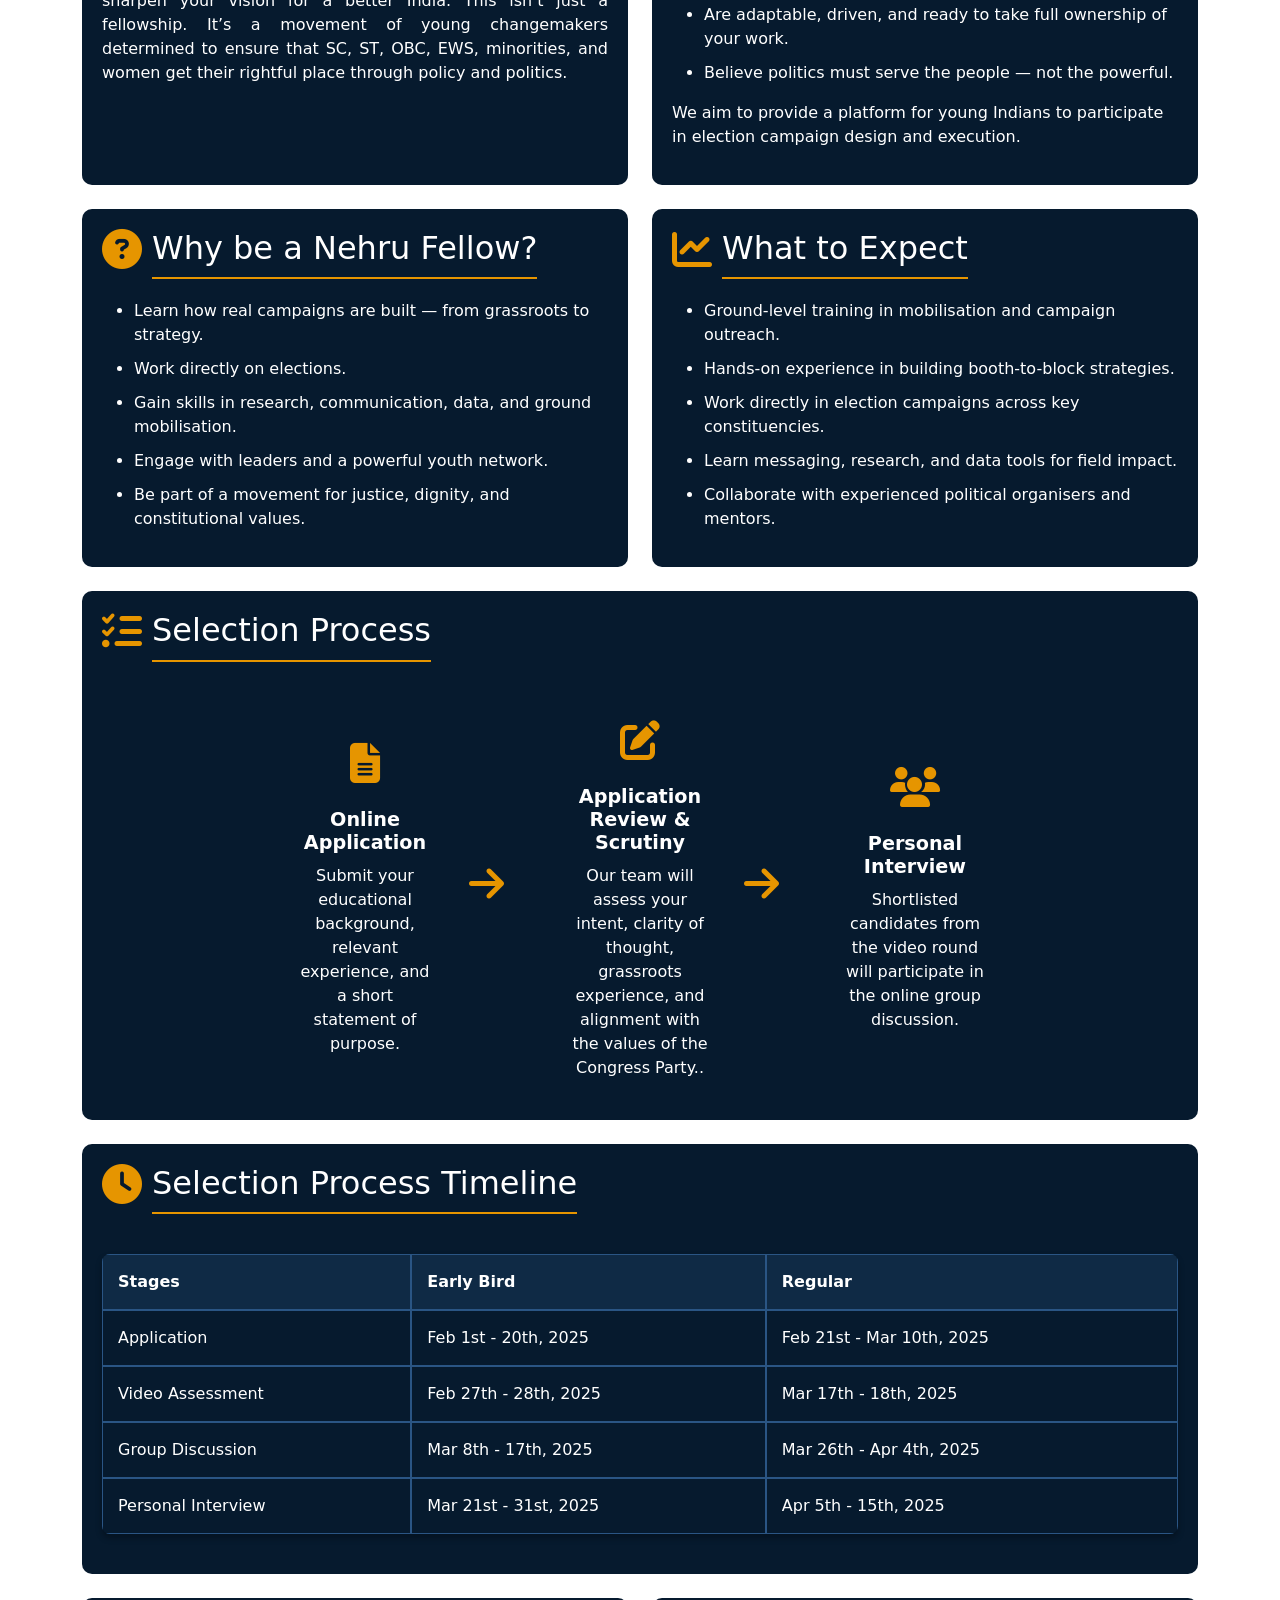
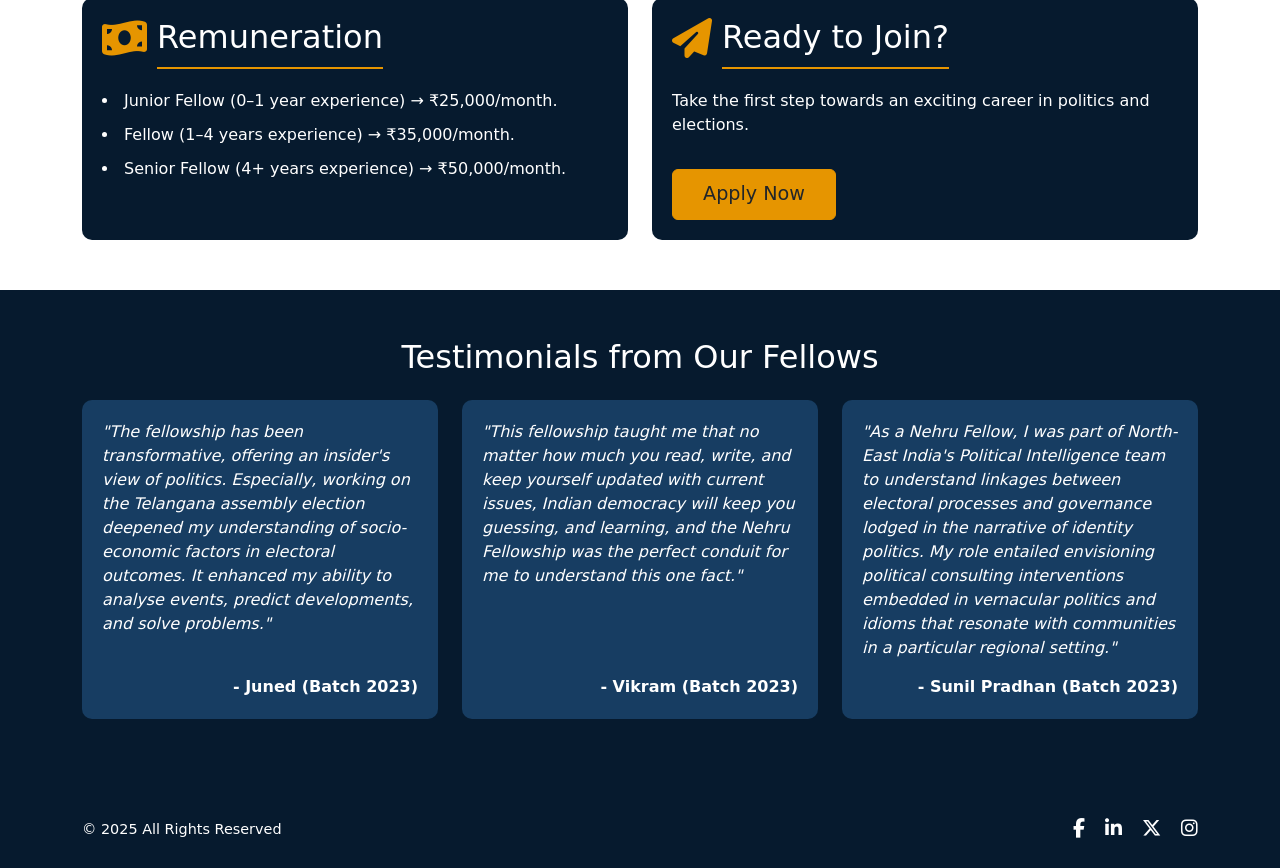
==== commit 40c264bd: "Merge branch 'master' of https://github.com/Divmak11/nehruFellowship" ====
--- a/index.html
+++ b/index.html
@@ -75,7 +75,7 @@
     width: 100%;
     border-collapse: separate;
     border-spacing: 0;
-    background: #173d62;
+    background: #00000;
     border-radius: 8px;
     overflow: hidden;
     box-shadow: 0 4px 6px rgba(0, 0, 0, 0.3);
@@ -124,7 +124,7 @@
 }
 </style>
 </head>
-<body style="background:#173d62">
+<body style="background:#0000">
 	<nav class="navbar navbar-expand-lg navbar-dark sticky-top">
 	<div class="container">
 		<a class="navbar-brand" href="/">
@@ -444,4 +444,4 @@
 </script>
     <script src="dist/js/bootstrap.bundle.min.js"></script>	
 
-</body></html>+</body></html>
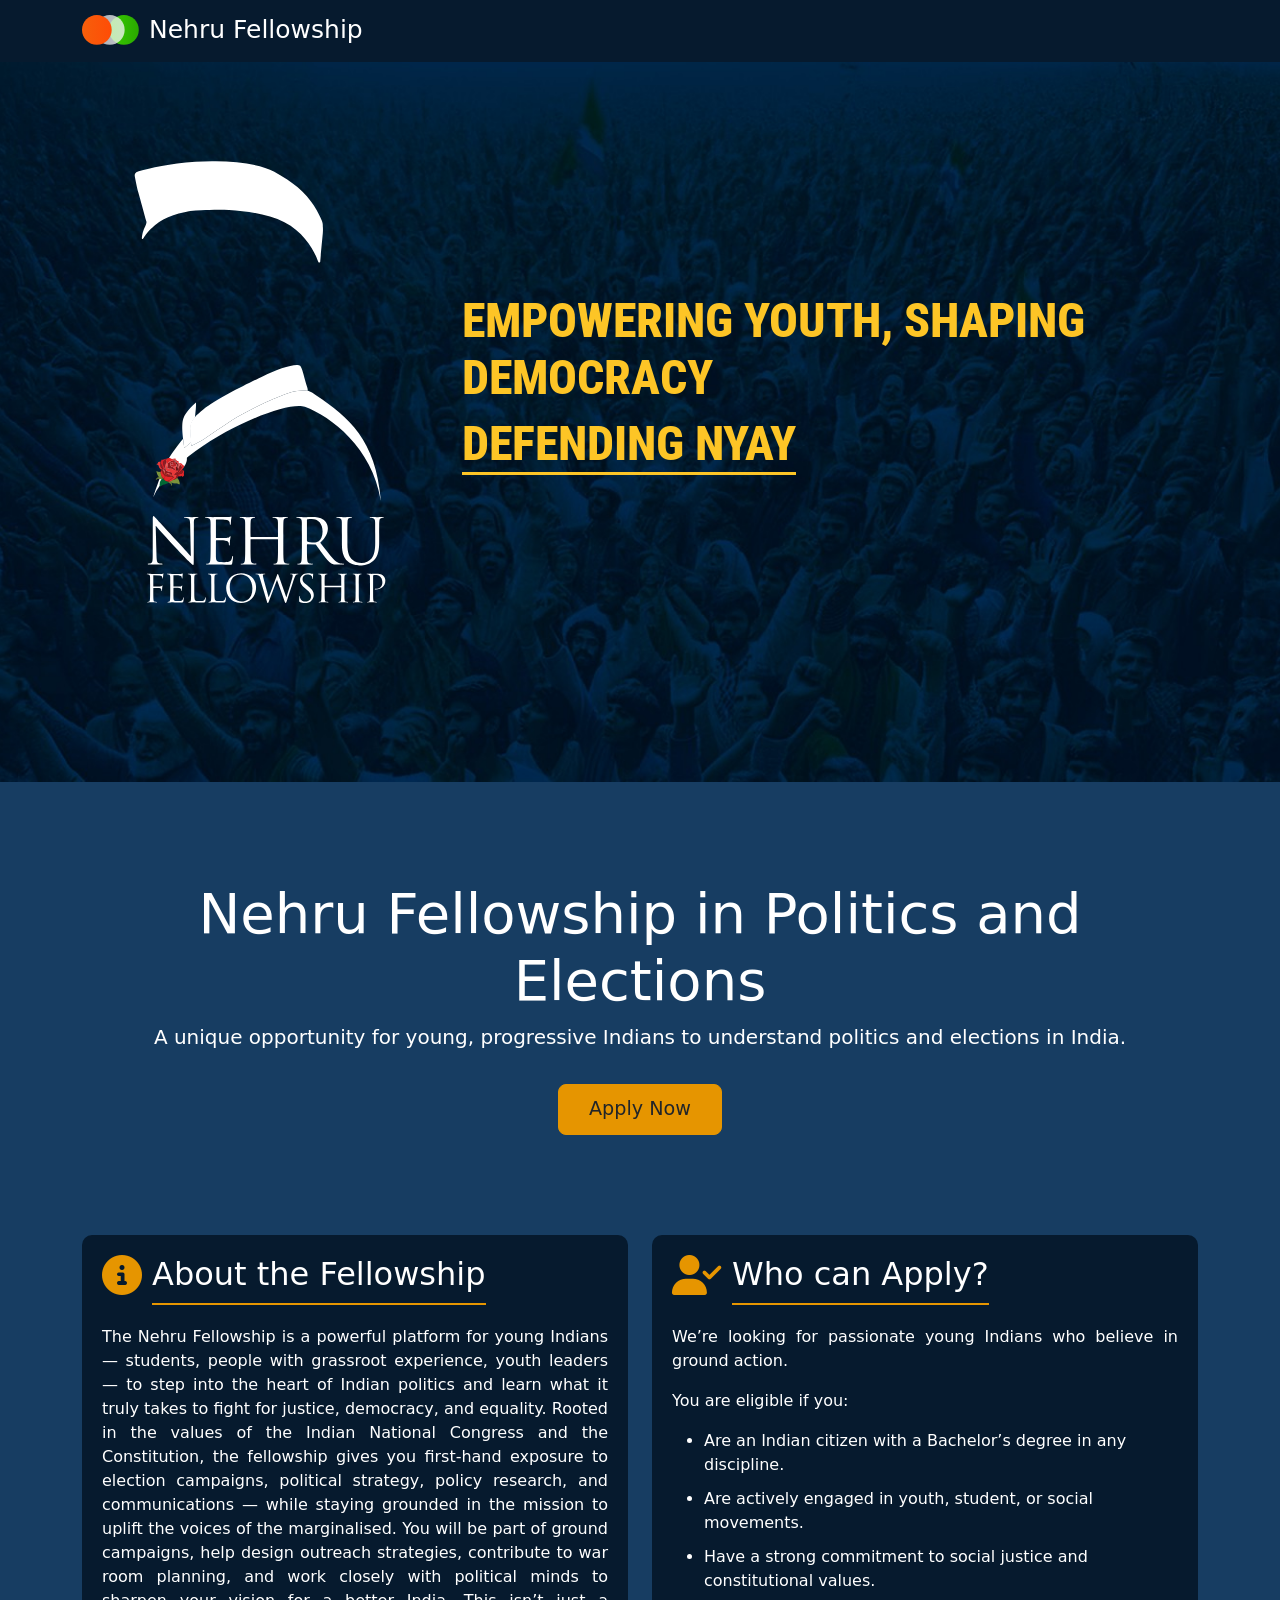
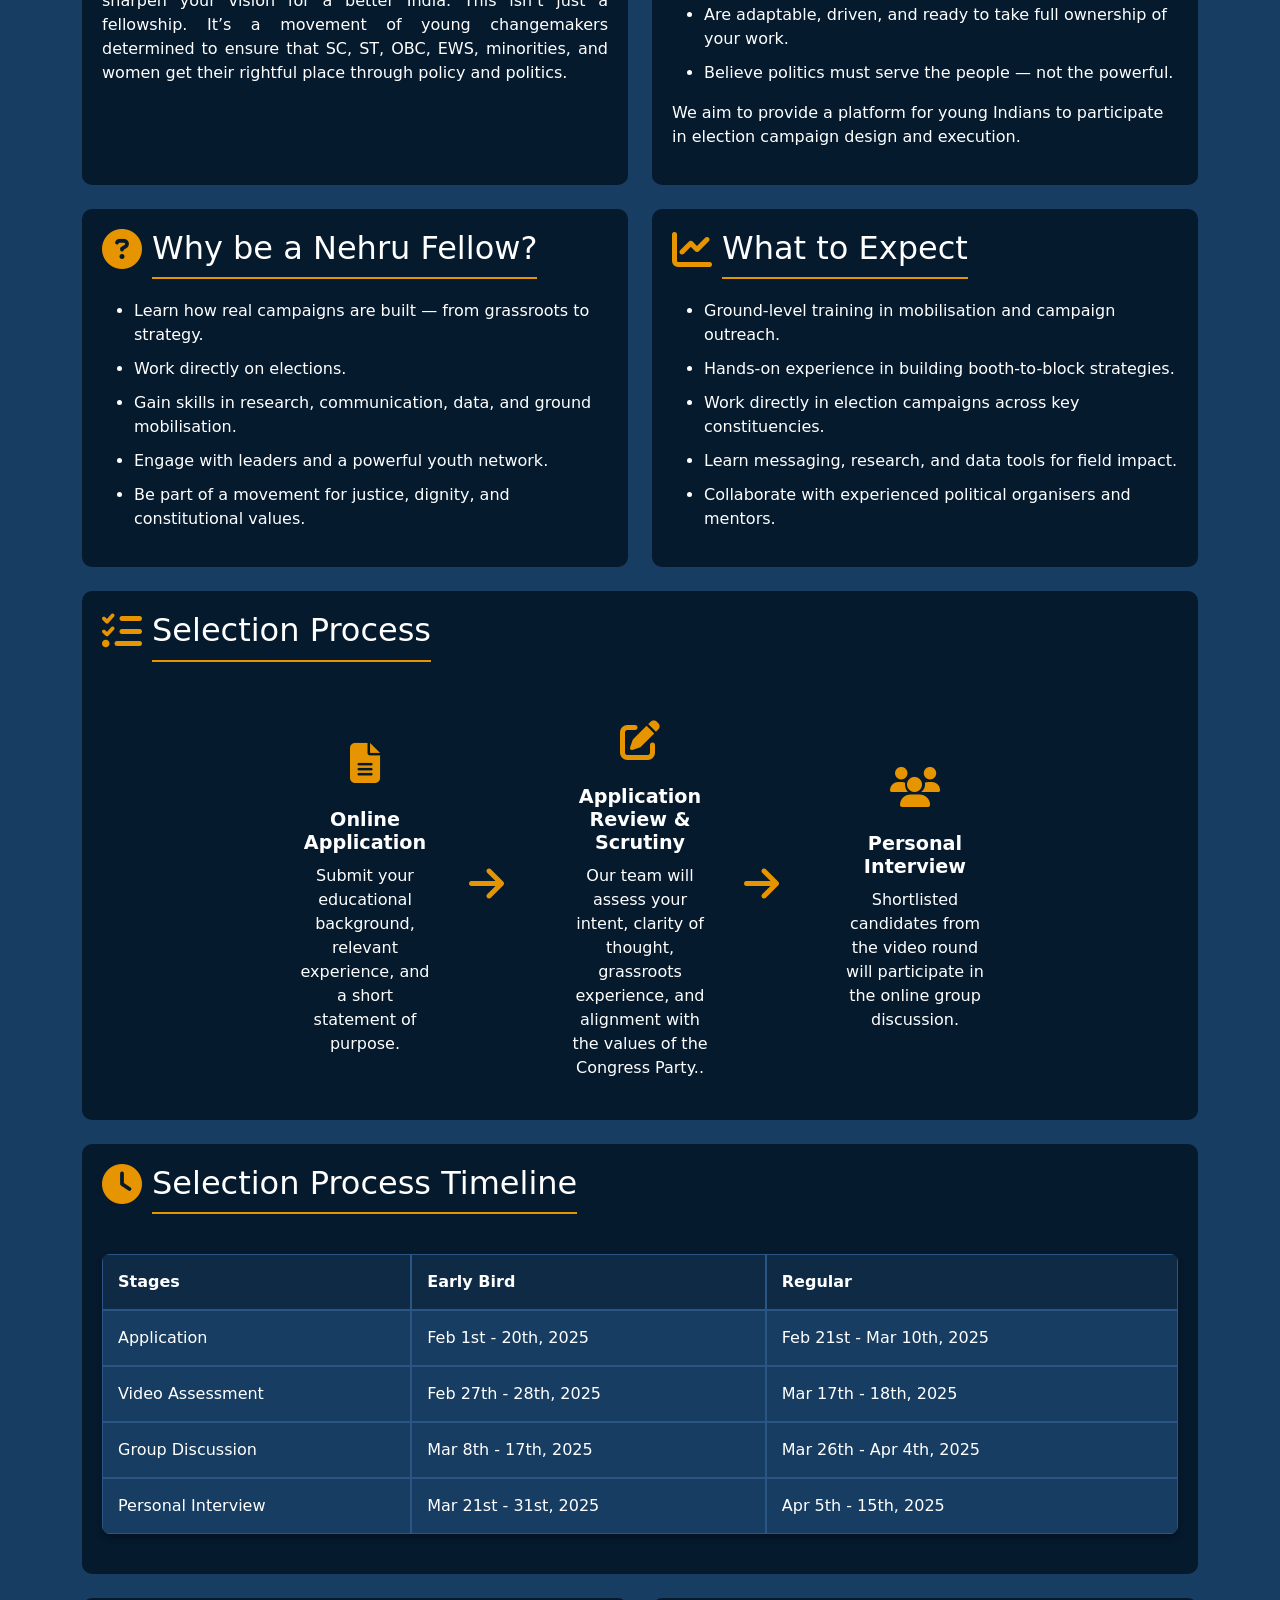
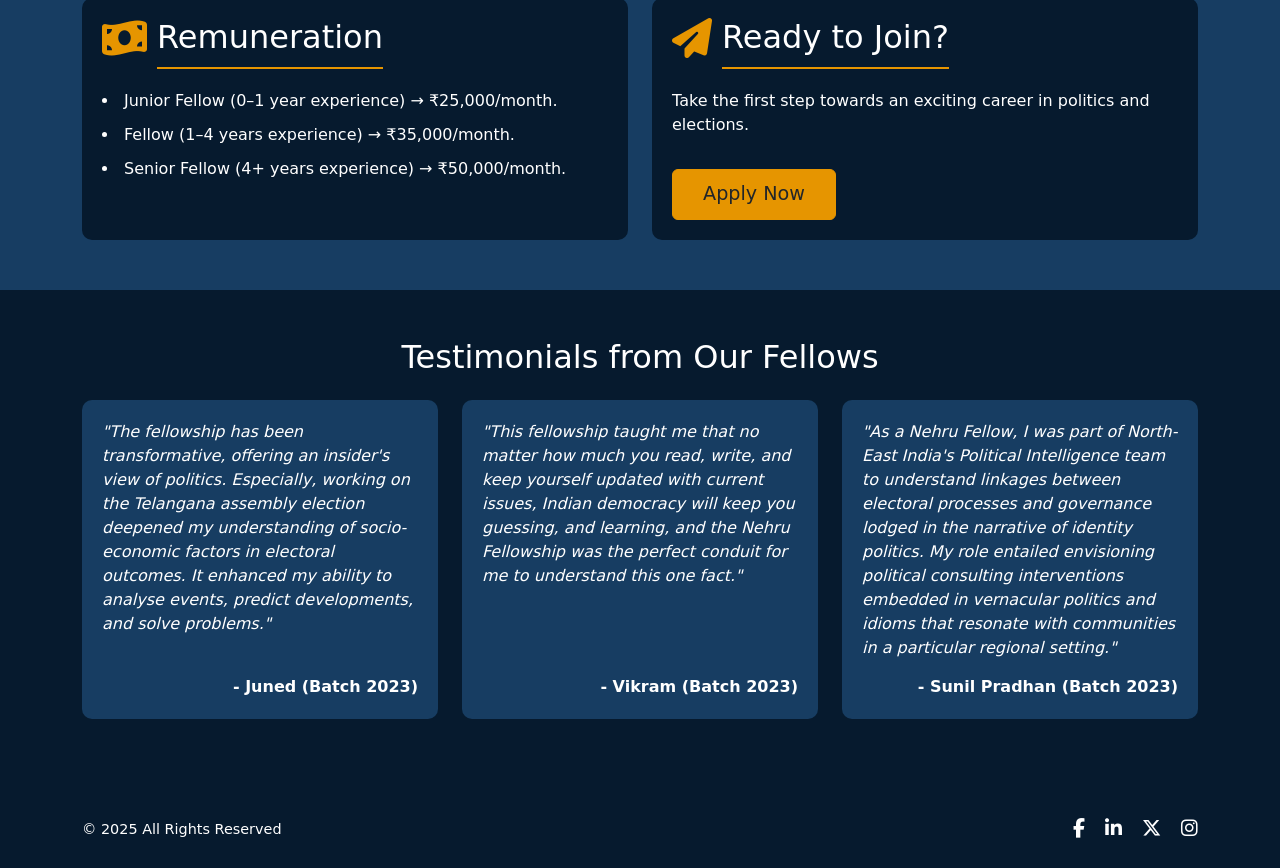
==== commit 350be039: "bg color change" ====
--- a/index.html
+++ b/index.html
@@ -75,7 +75,7 @@
     width: 100%;
     border-collapse: separate;
     border-spacing: 0;
-    background: #00000;
+    background: #173d62;
     border-radius: 8px;
     overflow: hidden;
     box-shadow: 0 4px 6px rgba(0, 0, 0, 0.3);
@@ -124,7 +124,7 @@
 }
 </style>
 </head>
-<body style="background:#0000">
+<body style="background:#173d62">
 	<nav class="navbar navbar-expand-lg navbar-dark sticky-top">
 	<div class="container">
 		<a class="navbar-brand" href="/">
